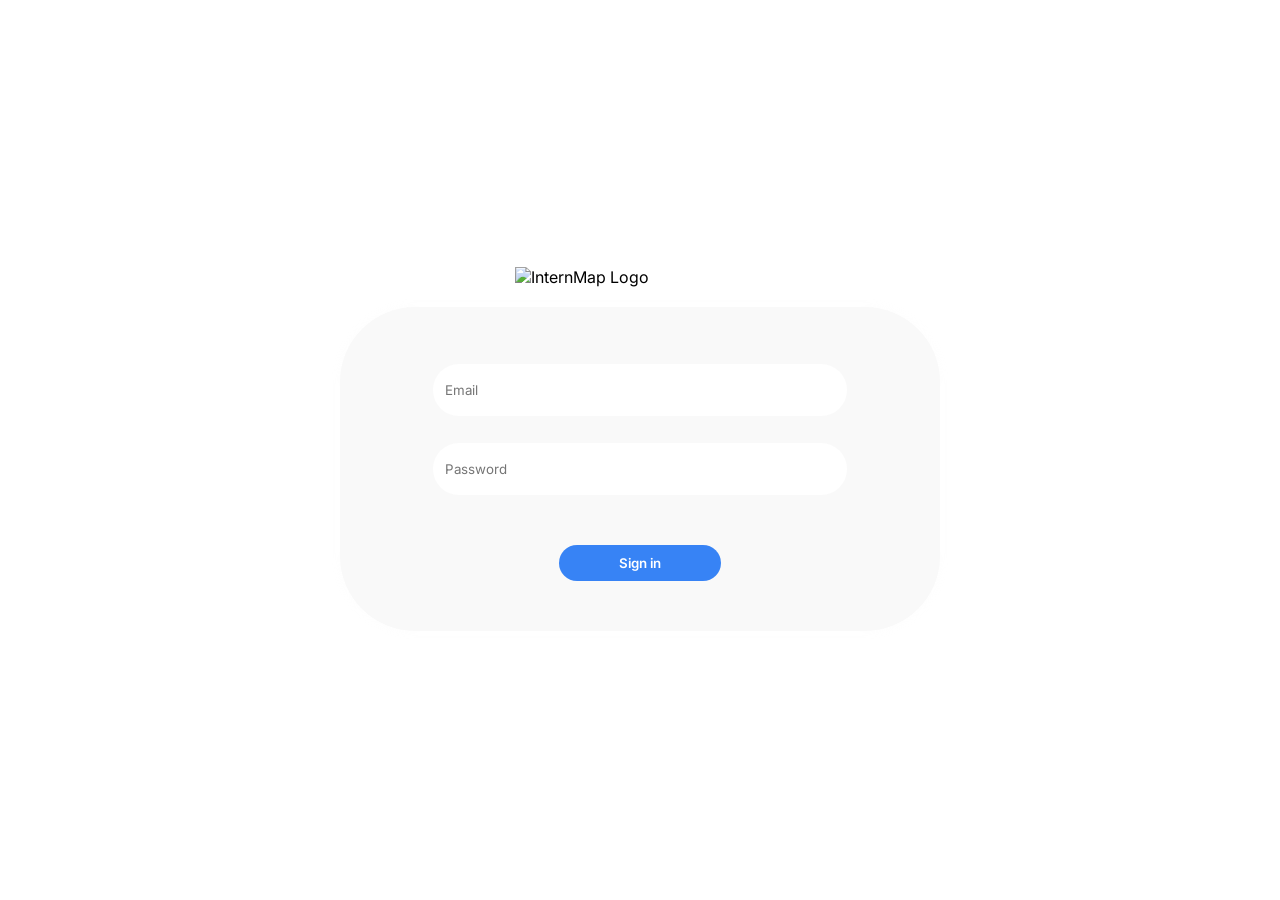
==== index.html @ 6ba50a1c "Make a sample log in page" ====
<!DOCTYPE html>
<html lang="en">
<head>
    <meta charset="UTF-8">
    <meta name="viewport" content="width=device-width, initial-scale=1.0">
    <title>InternMap</title>
    
    <link rel="preconnect" href="https://fonts.googleapis.com">
    <link rel="preconnect" href="https://fonts.gstatic.com" crossorigin>
    <link href="https://fonts.googleapis.com/css2?family=Inter:ital,opsz,wght@0,14..32,100..900;1,14..32,100..900&display=swap" rel="stylesheet">
    <link rel="stylesheet" href="style.css">
</head>
<body>
   
    <div class="form">
        <img src="Logo.png" alt="InternMap Logo" class="logo" style="width: 250px; height: auto;">
            <form id="container">
                <label hidden>Email: </label>
                <input type="email" name="email" placeholder="Email" class="field">
                <label hidden>Password:</label>
                <input type="password" name="password" placeholder="Password" class="field">
                <br> 
                <input type="submit" value="Sign in" class="prominentButton">
            </form>
    </div>
</body>
</html>
---- style.css ----
* {
  border: none;
  background-color: rgb(255, 255, 255);

  font-family: Inter;
}

.form {
  display: flex;
  flex-direction: column;
  gap: 20px;

  justify-content: center;
  align-items: center;  
  height: 98vh; 
  box-shadow: 20px;
  background-color: transparent;
}

.prominentButton {
  background-color: rgb(55, 131, 245);
  color: white;
  font-weight: 600;
  border-radius: 75px;
  padding: 10px 60px;
}

.field {
  display: flex;
  background-color: rgb(255, 255, 255);
  border-radius: 80px;
  max-width: 80%;
  width: 400px;
  padding-left: 12px;
  margin: 10px;
  height: 50px;
  margin-top: 7px;
}

label {
  /* text-align: left; */
  /* width: 20%; */
  background-color: transparent;
}

#container {
  max-width: 75%;
  width: 600px;
  height: fit-content;
  border-radius: 75px;
  background-color: rgb(249, 249, 249);
  box-shadow: 0px 0px 10px rgba(234, 234, 234, 0.1);

  display: flex;
  flex-direction: column;
  gap: 10px;
  padding-top: 50px;
  padding-bottom: 50px;
  /* justify-content: center; */
  align-items: center;
}
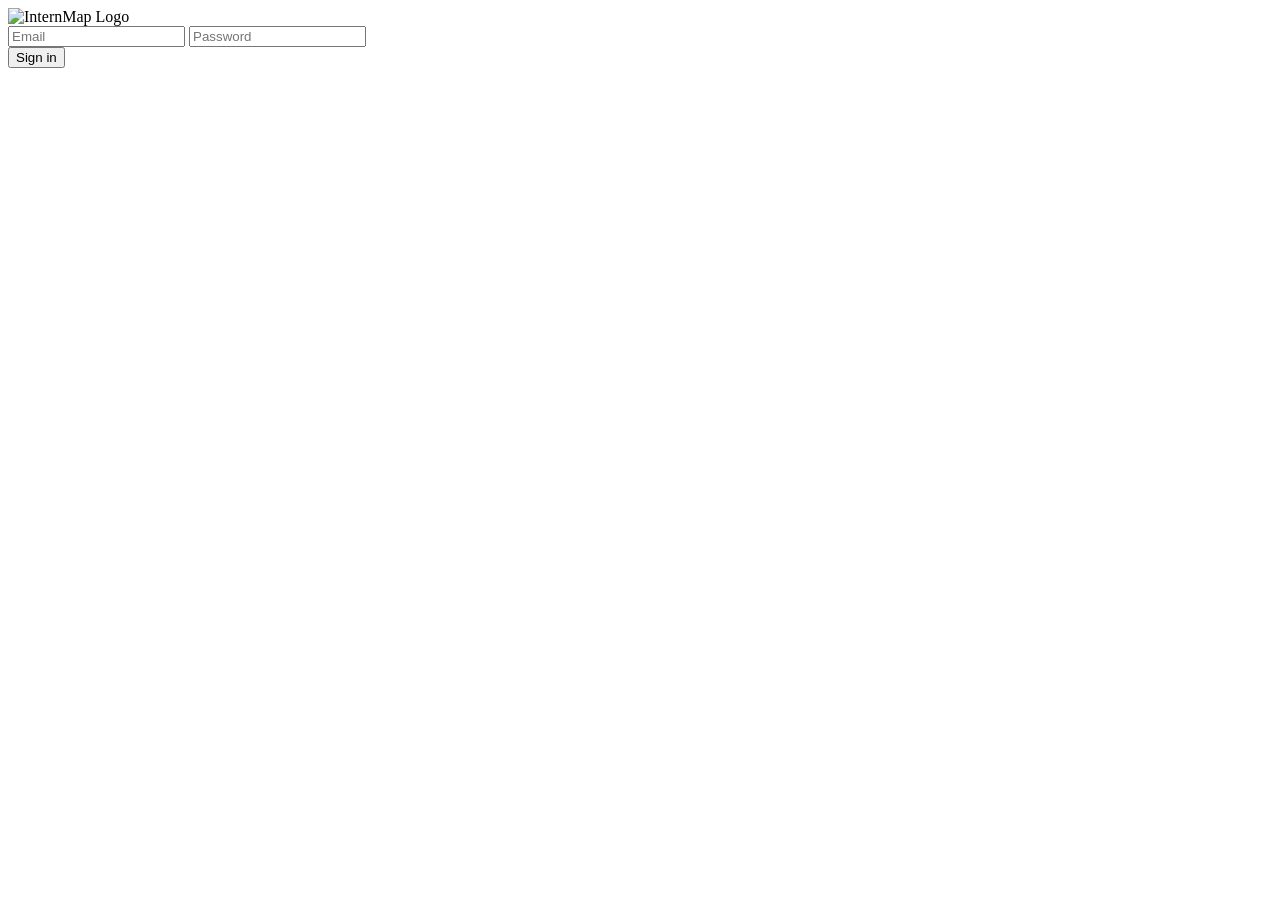
==== commit 19ac9ce1: "Made the log in slightly better" ====
--- a/index.html
+++ b/index.html
@@ -4,11 +4,6 @@
     <meta charset="UTF-8">
     <meta name="viewport" content="width=device-width, initial-scale=1.0">
     <title>InternMap</title>
-    
-    <link rel="preconnect" href="https://fonts.googleapis.com">
-    <link rel="preconnect" href="https://fonts.gstatic.com" crossorigin>
-    <link href="https://fonts.googleapis.com/css2?family=Inter:ital,opsz,wght@0,14..32,100..900;1,14..32,100..900&display=swap" rel="stylesheet">
-    <link rel="stylesheet" href="style.css">
 </head>
 <body>
    
